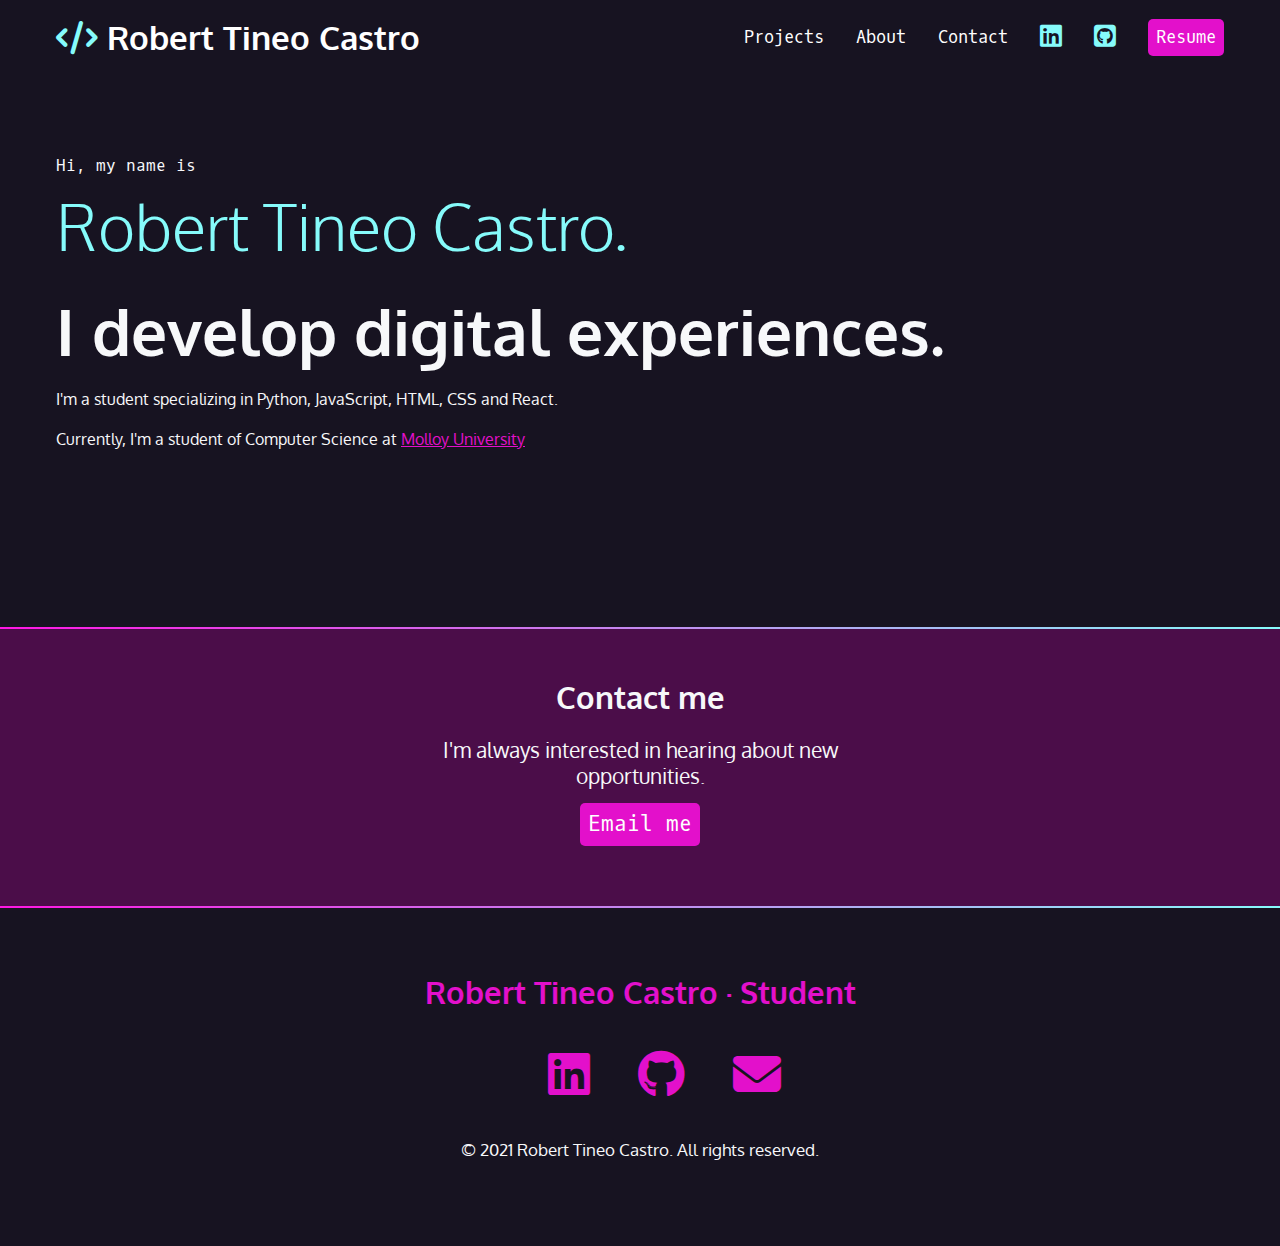
==== index.html @ 672dc339 "Gradient line" ====
<!DOCTYPE html>
<html lang="en">

<head>
  <meta charset="UTF-8" />
  <meta http-equiv="X-UA-Compatible" content="IE=edge" />
  <meta name="viewport" content="width=device-width, initial-scale=1.0" />
  <title>Robert Tineo Castro's Portfolio Website</title>
  <link rel="stylesheet" href="css/style.css" />
  <link rel="stylesheet"
    href="https://fonts.googleapis.com/css2?family=Oxygen&amp;family=Oxygen+Mono&amp;display=swap" />
  <link rel="stylesheet" href="https://cdnjs.cloudflare.com/ajax/libs/font-awesome/6.3.0/css/all.min.css" />
</head>

<body>
  <nav>
    <ul>
      <li>
        <h1>
          <a href="index.html">
            <span class="fa-solid fa-code" aria-hidden="true"></span>
            <span>Robert Tineo Castro</span>
          </a>
        </h1>
      </li>
      <li>
        <a href="#projects">Projects
        </a>
      </li>
      <li>
        <a href="about.html">About</a>
      </li>
      <li>
        <a href="#contact">Contact
        </a>
      </li>
      <li>
        <a href="#linkedin-link">
          <span class="fa-brands fa-linkedin" aria-hidden="true"></span>
          <span class="sr-only">LinkendIn</span>
        </a>
      </li>
      <li>
        <a href="https://github.com/RTC-13" target="_blank">
          <span class="fa-brands fa-square-github" aria-hidden="true"></span>
          <span class="sr-only">Github</span>
        </a>
      </li>
      <li>
        <a class="button" href="resumelink" target="_blank">Resume
        </a>
      </li>
    </ul>
  </nav>

  <section id="intro">
    <p class="name">Hi, my name is <span>Robert Tineo Castro.</span></p>
    <h2>I develop digital experiences.</h2>
    <p>I'm a student specializing in Python, JavaScript, HTML, CSS and React.</p>
    <p>Currently, I'm a student of Computer Science at <a href="https://www.molloy.edu/" target="__blank">Molloy
        University</a>
    </p>
  </section>

  <div class="gradient"></div>

  <div class="section-plum">
    <section id="contact">
      <h2>Contact me</h2>
      <p>I'm always interested in hearing about new opportunities.</p>
      <p><a href="mailto:roberttineoc@gmail.com" class="button">Email me<a /></p>
    </section>
  </div>

  <div class="gradient"></div>

  <footer>
    <h2>Robert Tineo Castro &middot; Student</h2>
    <ul>
      <li>
        <a>
          <span class="fa-brands fa-linkedin" aria-hidden="true"></span>
          <span class="sr-only">LinkedIn<span>
        </a>
      </li>
      <li>
        <a>
          <span class="fa-brands fa-github" aria-hidden="true"></span>
          <span class="sr-only">Github</span>
        </a>
      </li>
      <li>
        <a>
          <span class="fa-sharp fa-solid fa-envelope" aria-hidden="true"></span>
          <span class="sr-only">Mail</span>
        </a>
      </li>
    </ul>
    <p>
      <small>&copy; 2021 Robert Tineo Castro. All rights reserved.</small>
    </p>
  </footer>

</body>

</html>
---- css/style.css ----
/* variables declared here - these are the colors for our pages, as well as the font stacks and sizes. */
:root {
  --black: #171321;
  --dkblue: #0d314b;
  --plum: #4b0d49;
  --hotmag: #ff17e4;
  --magenta: #e310cb;
  --aqua: #86fbfb;
  --white: #f7f8fa;
  --font-size: 1.3rem;
  --mono: "Oxygen mono", monospace;
  --sans: Oxygen, sans-serif;
}
/* border box model: https://css-tricks.com/box-sizing/ */
html {
  box-sizing: border-box;
}
*,
*::before,
*::after {
  box-sizing: inherit;
}
/* generic styles for the page */
body {
  padding: 0;
  margin: 0;
  font-family: var(--sans);
  background-color: var(--black);
  color: var(--white);
  font-size: var(--font-size);
}
h1,
h2,
h3 {
  margin: 0;
}
a {
  color: var(--magenta);
}

a:hover {
  color: var(--hotmag);
  text-decoration: none;
}
/* background colored divs */
.section-plum {
  background-color: var(--plum);
}
.gradient {
  background: linear-gradient(
    90deg,
    rgba(255, 23, 228, 1) 0%,
    rgba(134, 251, 251, 1) 100%
  );
  height: 2px;
}

/* intro styles */
#intro {
  padding: 4rem 1rem 10rem 1rem;
  max-width: 1200px;
  margin: 0 auto;
}

#intro p {
  font-size: 1rem;
  line-height: 1.5;
}

#intro .name {
  font-family: var(--mono);
  font-size: 1rem;
}

.name span {
  font-family: var(--sans);
  font-size: 4rem;
  color: var(--aqua);
  display: block;
  font-weight: 300;
}

#intro h2 {
  font-size: 4rem;
}

/* contact section */

#contact {
  width: 400px;
  text-align: center;
  margin: 0 auto;
  padding: 3rem 0;
}

#contact p:last-child {
  margin-top: 3rem;
}
/* footer */
footer {
  padding: 4rem 0;
  text-align: center;
}
footer ul {
  list-style-type: none;
  padding: 0;
  margin: 2rem 0;
  display: flex;
  flex-flow: row-wrap;
  justify-content: center;
  gap: 3rem;
  font-size: 3rem;
}
footer [class*="fa"] {
  color: var(--magenta);
}
footer [class*="fa"]:hover {
  color: var(--hotmag);
}

/* navigation */
nav {
  font-family: var(--mono);
  font-size: 80%;
  padding: 1rem;
}

nav h1 a {
  font-family: var(--sans);
}

nav ul {
  margin: 0;
  padding: 0;
  list-style-type: none;
  display: flex;
  flex-flow: row wrap;
  justify-content: center;
  align-items: center;
  gap: 2rem;
}
nav li:first-child {
  flex-basis: 100%;
  text-align: center;
}
nav [class*="fa-"] {
  font-size: 150%;
  color: var(--aqua);
}
nav h1 [class*="fa-"] {
  font-size: 100%;
  color: var(--aqua);
}
nav a {
  color: white;
  text-decoration: none;
  display: block;
}

nav a:hover,
nav [class*="fa-"]:hover {
  color: var(--magenta);
}

.button {
  font-family: var(--mono);
  text-decoration: none;
  background-color: var(--magenta);
  color: white;
  padding: 0.5rem;
  border-radius: 5px;
}

.button:hover {
  color: white;
  background-color: var(--hotmag);
}

@media (min-width: 850px) {
  nav {
    max-width: 1200px;
    margin: 0 auto;
  }
  nav li:first-child {
    flex-basis: auto;
    text-align: left;
    margin-right: auto;
  }
}
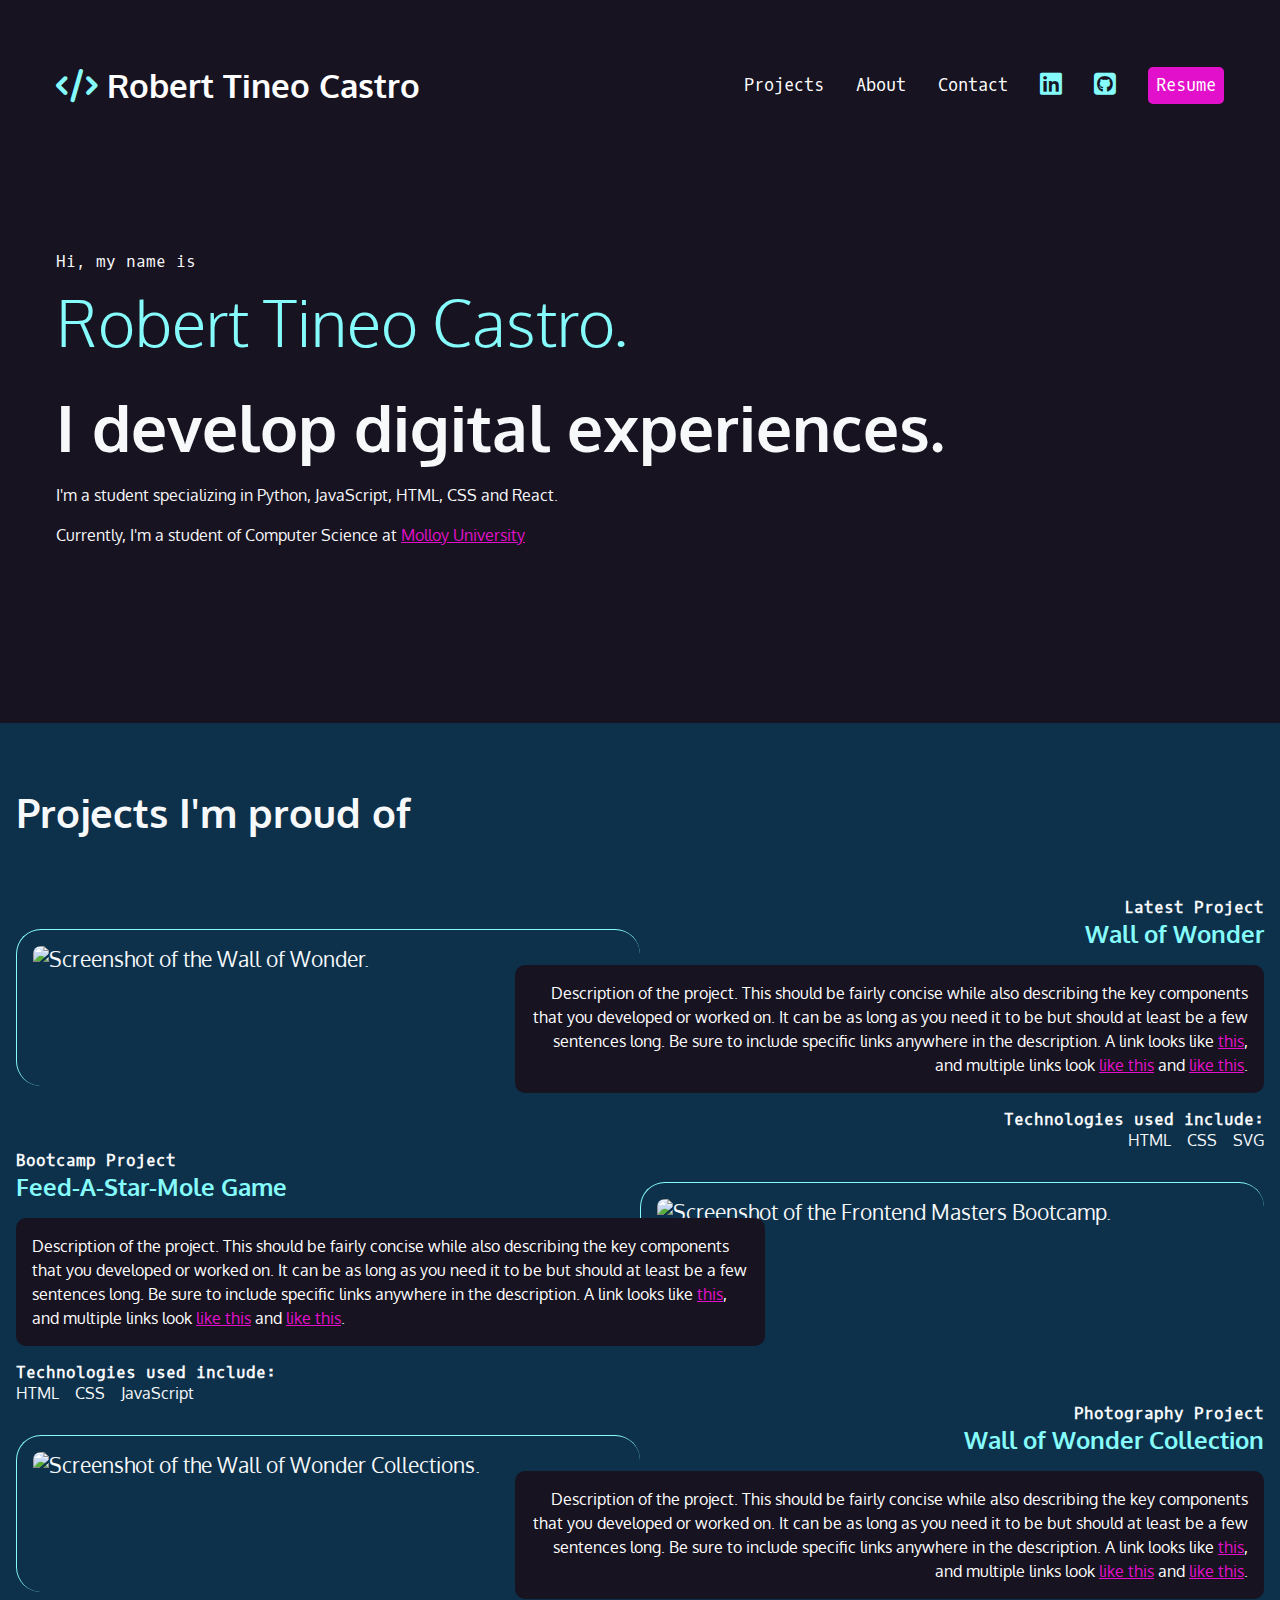
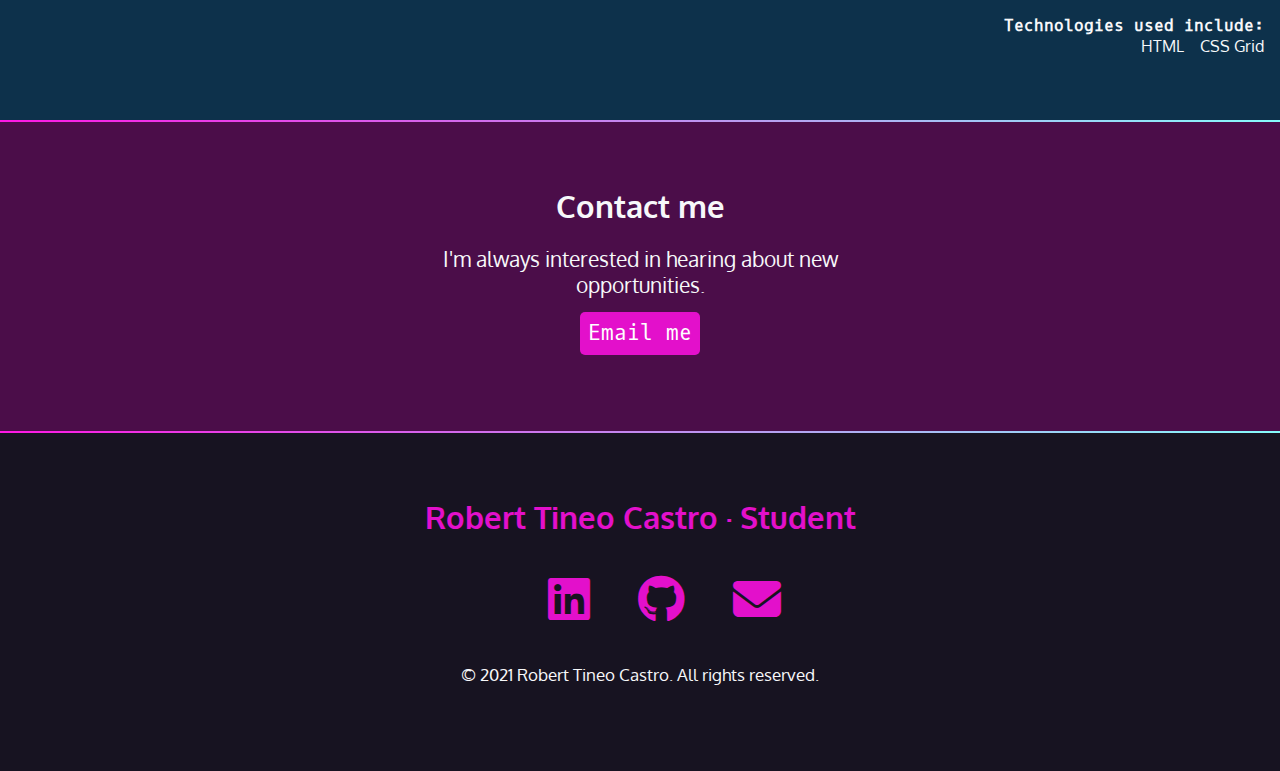
==== commit 90c22c8e: "Layout" ====
--- a/index.html
+++ b/index.html
@@ -62,6 +62,79 @@
     </p>
   </section>
 
+  <div class="section-blue">
+    <section id="projects">
+      <h2>Projects I'm proud of</h2>
+      <article>
+        <div class="text">
+          <h4>Latest Project</h4>
+          <h3>Wall of Wonder</h3>
+          <p class="blackbox">Description of the project. This should be fairly concise while also describing the key
+            components that you developed or worked on. It can be as long as you need it to be but should at least be a
+            few sentences long. Be sure to include specific links anywhere in the description. A link looks like <a
+              href="https://frontendmasters.github.io/grid-flexbox-v2/">this</a>, and multiple links look <a
+              href="#">like
+              this</a> and <a href="#">like this</a>.</p>
+          <h4>Technologies used include:</h4>
+          <ul>
+            <li>HTML</li>
+            <li>CSS</li>
+            <li>SVG</li>
+          </ul>
+        </div>
+        <img src="https://assets.codepen.io/296057/fem-gettingstartedcss-ch5-1.png"
+          alt="Screenshot of the Wall of Wonder." />
+      </article>
+      <article class="reverse">
+        <div class="text">
+          <h4>Bootcamp Project</h4>
+          <h3>Feed-A-Star-Mole Game</h3>
+          <p class="blackbox">
+            Description of the project. This should be fairly concise while also describing the key components that you
+            developed or worked on. It can be as long as you need it to be but should at least be a few sentences long.
+            Be
+            sure to include specific links anywhere
+            in the description. A link looks like
+            <a href="https://frontendmasters.github.io/bootcamp/mole">this</a>, and multiple links look <a href="#">like
+              this</a> and
+            <a href="#">like this</a>.
+          </p>
+          <h4>Technologies used include:</h4>
+          <ul>
+            <li>HTML</li>
+            <li>CSS</li>
+            <li>JavaScript</li>
+          </ul>
+        </div>
+        <img src="https://assets.codepen.io/296057/fem-gettingstartedcss-ch5-5.png"
+          alt="Screenshot of the Frontend Masters Bootcamp." />
+      </article>
+      <article>
+        <div class="text">
+          <h4>Photography Project</h4>
+          <h3>Wall of Wonder Collection</h3>
+          <p class="blackbox">
+            Description of the project. This should be fairly concise while also describing the key components that you
+            developed or worked on. It can be as long as you need it to be but should at least be a few sentences long.
+            Be
+            sure to include specific links anywhere
+            in the description. A link looks like
+            <a href="https://frontendmasters.github.io/grid-flexbox-v2/grid-figure-figcaption">this</a>, and multiple
+            links look <a href="#">like this</a> and
+            <a href="#">like this</a>.
+          </p>
+          <h4>Technologies used include:</h4>
+          <ul>
+            <li>HTML</li>
+            <li>CSS Grid</li>
+          </ul>
+        </div>
+        <img src="https://assets.codepen.io/296057/fem-gettingstartedcss-ch5-4.png"
+          alt="Screenshot of the Wall of Wonder Collections." />
+      </article>
+    </section>
+  </div>
+
   <div class="gradient"></div>
 
   <div class="section-plum">
--- a/css/style.css
+++ b/css/style.css
@@ -1,4 +1,5 @@
-/* variables declared here - these are the colors for our pages, as well as the font stacks and sizes. */
+/* Variables declared here - these are the colors for our pages, as well as the font stacks and sizes. */
+
 :root {
   --black: #171321;
   --dkblue: #0d314b;
@@ -11,16 +12,21 @@
   --mono: "Oxygen mono", monospace;
   --sans: Oxygen, sans-serif;
 }
+
 /* border box model: https://css-tricks.com/box-sizing/ */
+
 html {
   box-sizing: border-box;
 }
+
 *,
 *::before,
 *::after {
   box-sizing: inherit;
 }
+
 /* generic styles for the page */
+
 body {
   padding: 0;
   margin: 0;
@@ -29,11 +35,13 @@
   color: var(--white);
   font-size: var(--font-size);
 }
+
 h1,
 h2,
 h3 {
   margin: 0;
 }
+
 a {
   color: var(--magenta);
 }
@@ -42,10 +50,19 @@
   color: var(--hotmag);
   text-decoration: none;
 }
-/* background colored divs */
+img {
+  width: 100%;
+}
+
+/* background color divs */
+
 .section-plum {
   background-color: var(--plum);
 }
+.section-blue {
+  background-color: var(--dkblue);
+}
+
 .gradient {
   background: linear-gradient(
     90deg,
@@ -56,8 +73,10 @@
 }
 
 /* intro styles */
+
 #intro {
   padding: 4rem 1rem 10rem 1rem;
+  padding-bottom: 10rem;
   max-width: 1200px;
   margin: 0 auto;
 }
@@ -90,39 +109,19 @@
   width: 400px;
   text-align: center;
   margin: 0 auto;
-  padding: 3rem 0;
+  padding: 4rem 0;
 }
 
 #contact p:last-child {
   margin-top: 3rem;
 }
-/* footer */
-footer {
-  padding: 4rem 0;
-  text-align: center;
-}
-footer ul {
-  list-style-type: none;
-  padding: 0;
-  margin: 2rem 0;
-  display: flex;
-  flex-flow: row-wrap;
-  justify-content: center;
-  gap: 3rem;
-  font-size: 3rem;
-}
-footer [class*="fa"] {
-  color: var(--magenta);
-}
-footer [class*="fa"]:hover {
-  color: var(--hotmag);
-}
 
 /* navigation */
+
 nav {
   font-family: var(--mono);
   font-size: 80%;
-  padding: 1rem;
+  padding: 4rem 1rem;
 }
 
 nav h1 a {
@@ -139,18 +138,22 @@
   align-items: center;
   gap: 2rem;
 }
+
 nav li:first-child {
   flex-basis: 100%;
   text-align: center;
 }
+
 nav [class*="fa-"] {
   font-size: 150%;
   color: var(--aqua);
 }
+
 nav h1 [class*="fa-"] {
   font-size: 100%;
   color: var(--aqua);
 }
+
 nav a {
   color: white;
   text-decoration: none;
@@ -163,12 +166,12 @@
 }
 
 .button {
-  font-family: var(--mono);
-  text-decoration: none;
   background-color: var(--magenta);
   color: white;
   padding: 0.5rem;
   border-radius: 5px;
+  text-decoration: none;
+  font-family: var(--mono);
 }
 
 .button:hover {
@@ -176,6 +179,96 @@
   background-color: var(--hotmag);
 }
 
+/* projects section */
+#projects {
+  padding: 4rem 1rem;
+}
+#projects h2 {
+  font-size: 2.5rem;
+  margin-bottom: calc(2.5rem * 1.5);
+}
+#projects h3 {
+  color: var(--aqua);
+}
+
+#projects h4 {
+  font-size: 1rem;
+  font-family: var(--mono);
+  margin: 0;
+}
+.blackbox {
+  padding: 1rem;
+  border-radius: 10px;
+  color: white;
+  background-color: var(--black);
+  font-size: 1rem;
+  line-height: 1.5;
+}
+#projects ul {
+  list-style-type: none;
+  padding: 0;
+  margin: 0;
+  display: flex;
+  flex-flow: row wrap;
+  justify-content: flex-start;
+  gap: 1rem;
+  font-size: 1rem;
+}
+#projects img {
+  margin: 2rem 0 4rem 0;
+  padding: 1rem;
+  border-left: 1px solid var(--aqua);
+  border-top: 1px solid var(--aqua);
+  border-radius: 25px;
+}
+/* footer section */
+
+footer {
+  text-align: center;
+  padding: 4rem 0;
+}
+
+footer ul {
+  list-style-type: none;
+  padding: 0;
+  margin: 2rem 0;
+  display: flex;
+  flex-flow: row wrap;
+  justify-content: center;
+  gap: 3rem;
+  font-size: 3rem;
+}
+@media (min-width: 800px) {
+  article {
+    display: grid;
+    grid-template-columns: repeat(10, 1fr);
+  }
+  #projects img {
+    grid-column: 1/6;
+    grid-row: 1/2;
+  }
+  .text {
+    grid-column: 5/11;
+    grid-row: 1/2;
+    order: 2;
+    text-align: right;
+  }
+  #projects ul {
+    justify-content: flex-end;
+  }
+  #projects .reverse .text {
+    grid-column: 1/7;
+    order: 2;
+    text-align: left;
+  }
+  #projects .reverse img {
+    grid-column: 6/11;
+    grid-row: 1/2;
+  }
+  #projects .reverse ul {
+    justify-content: flex-start;
+  }
+}
 @media (min-width: 850px) {
   nav {
     max-width: 1200px;
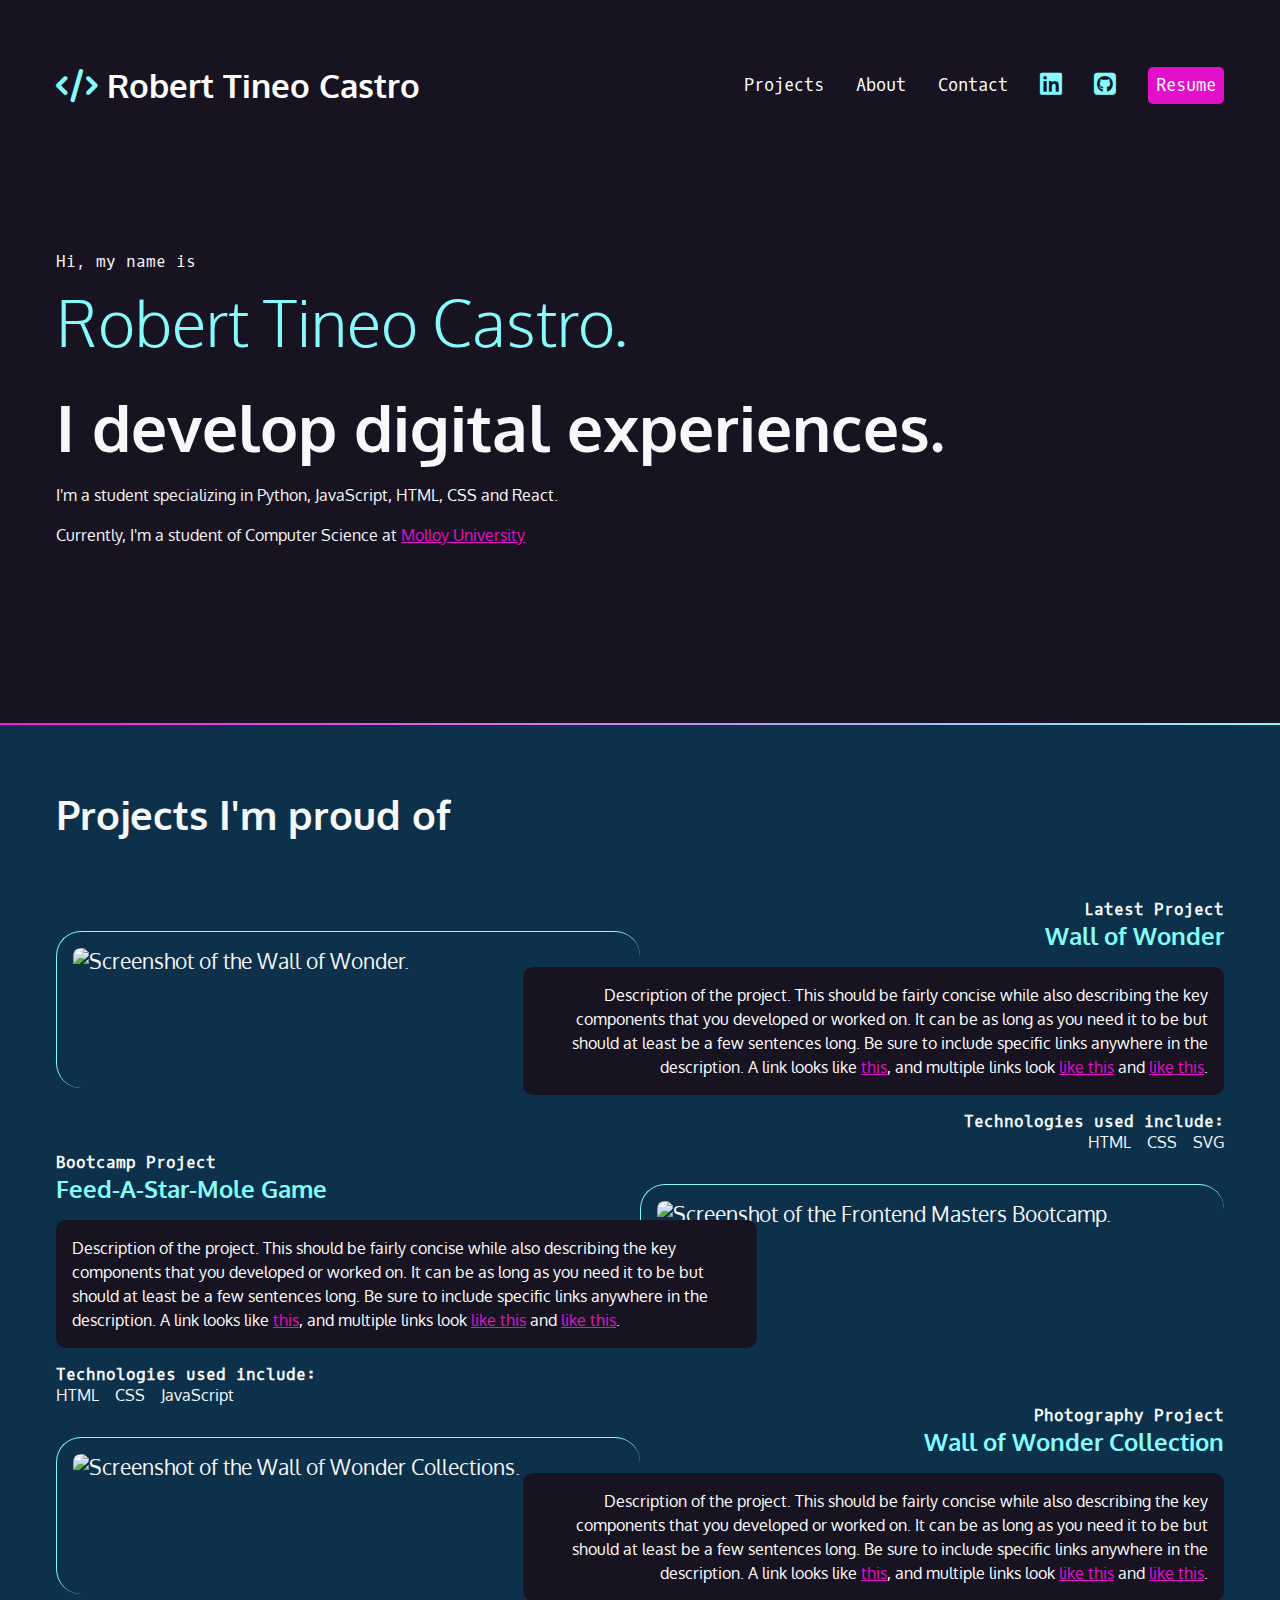
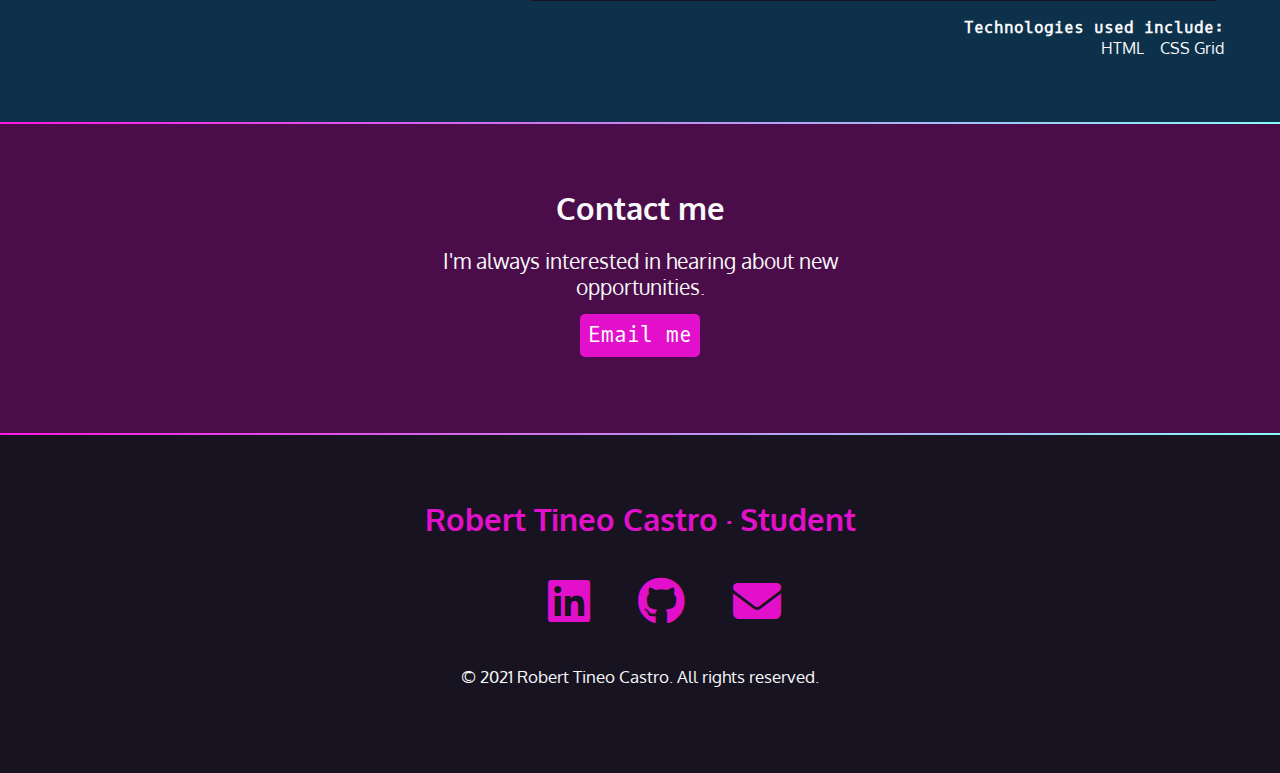
==== commit ccda24a4: "About page + fixes" ====
--- a/index.html
+++ b/index.html
@@ -62,6 +62,7 @@
     </p>
   </section>
 
+  <div class="gradient"></div>
   <div class="section-blue">
     <section id="projects">
       <h2>Projects I'm proud of</h2>
--- a/css/style.css
+++ b/css/style.css
@@ -243,6 +243,11 @@
     display: grid;
     grid-template-columns: repeat(10, 1fr);
   }
+
+  #projects {
+    max-width: 1200px;
+    margin: 0 auto;
+  }
   #projects img {
     grid-column: 1/6;
     grid-row: 1/2;
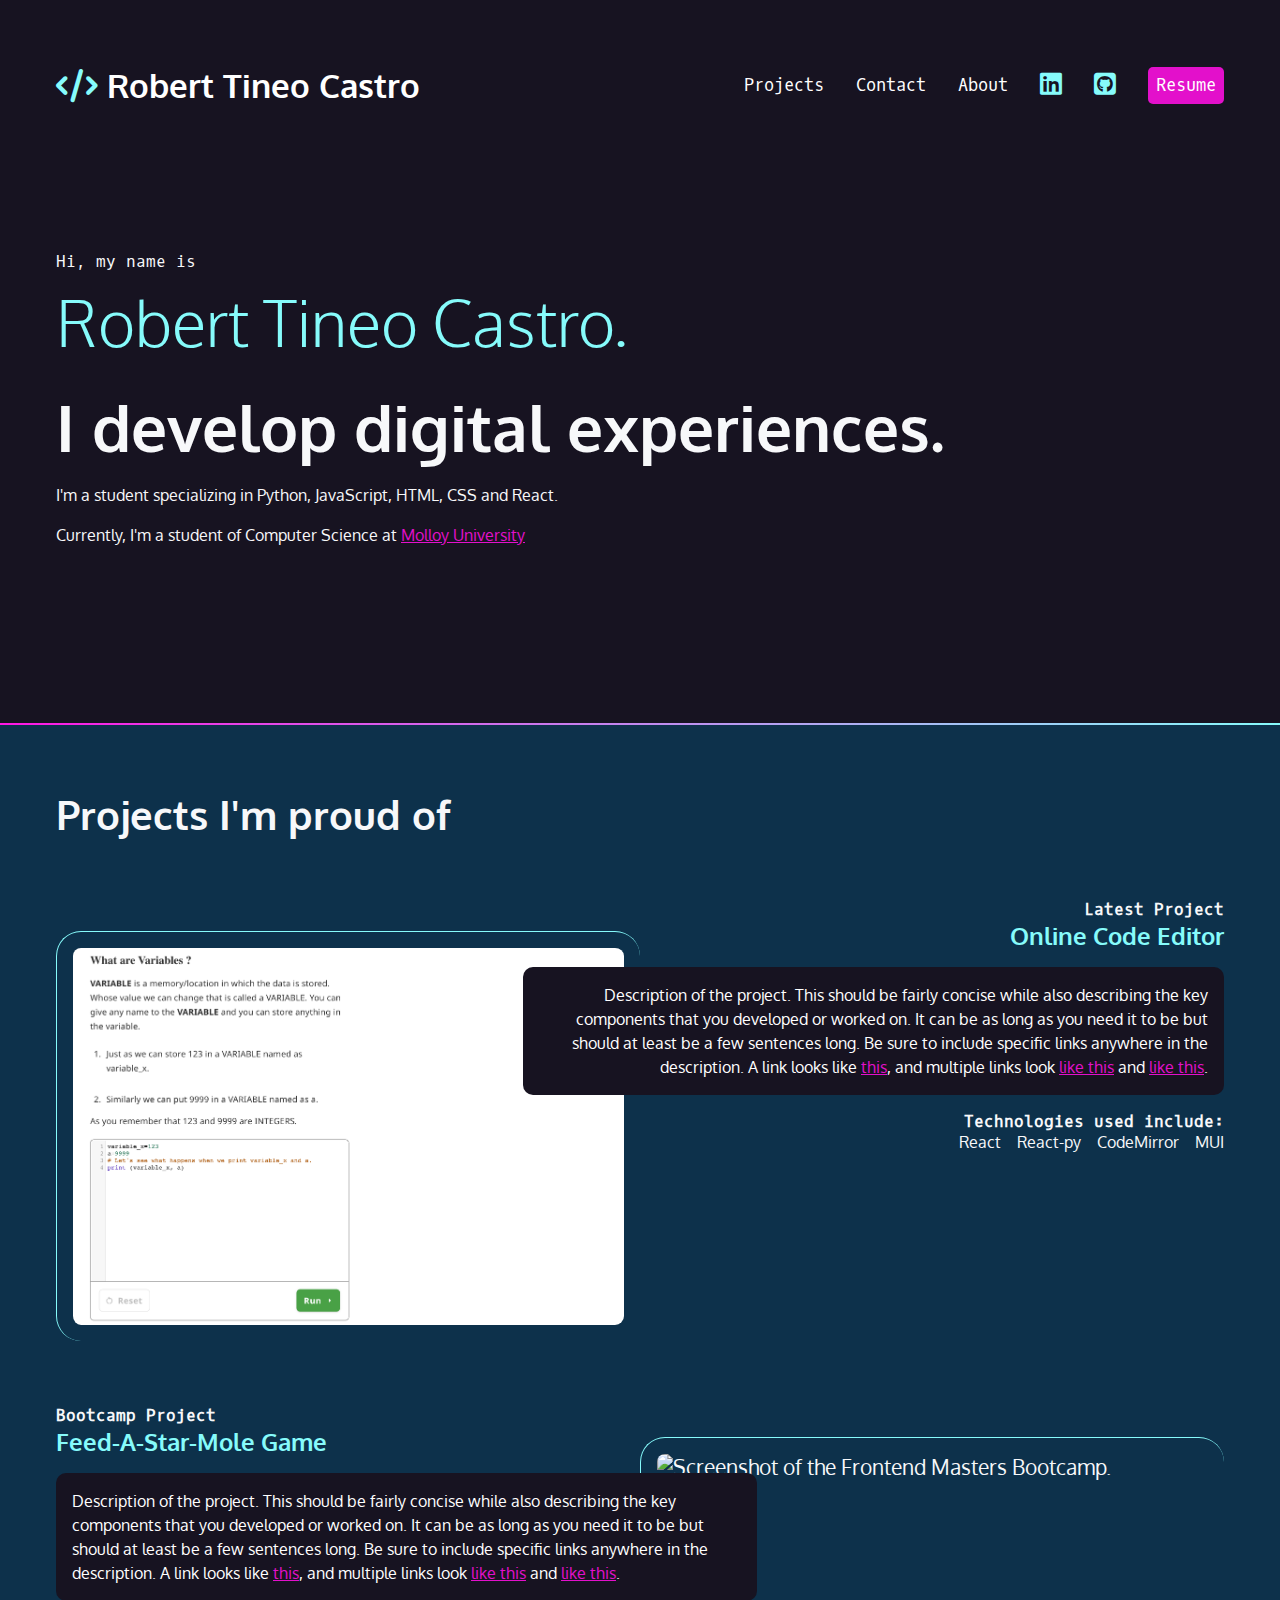
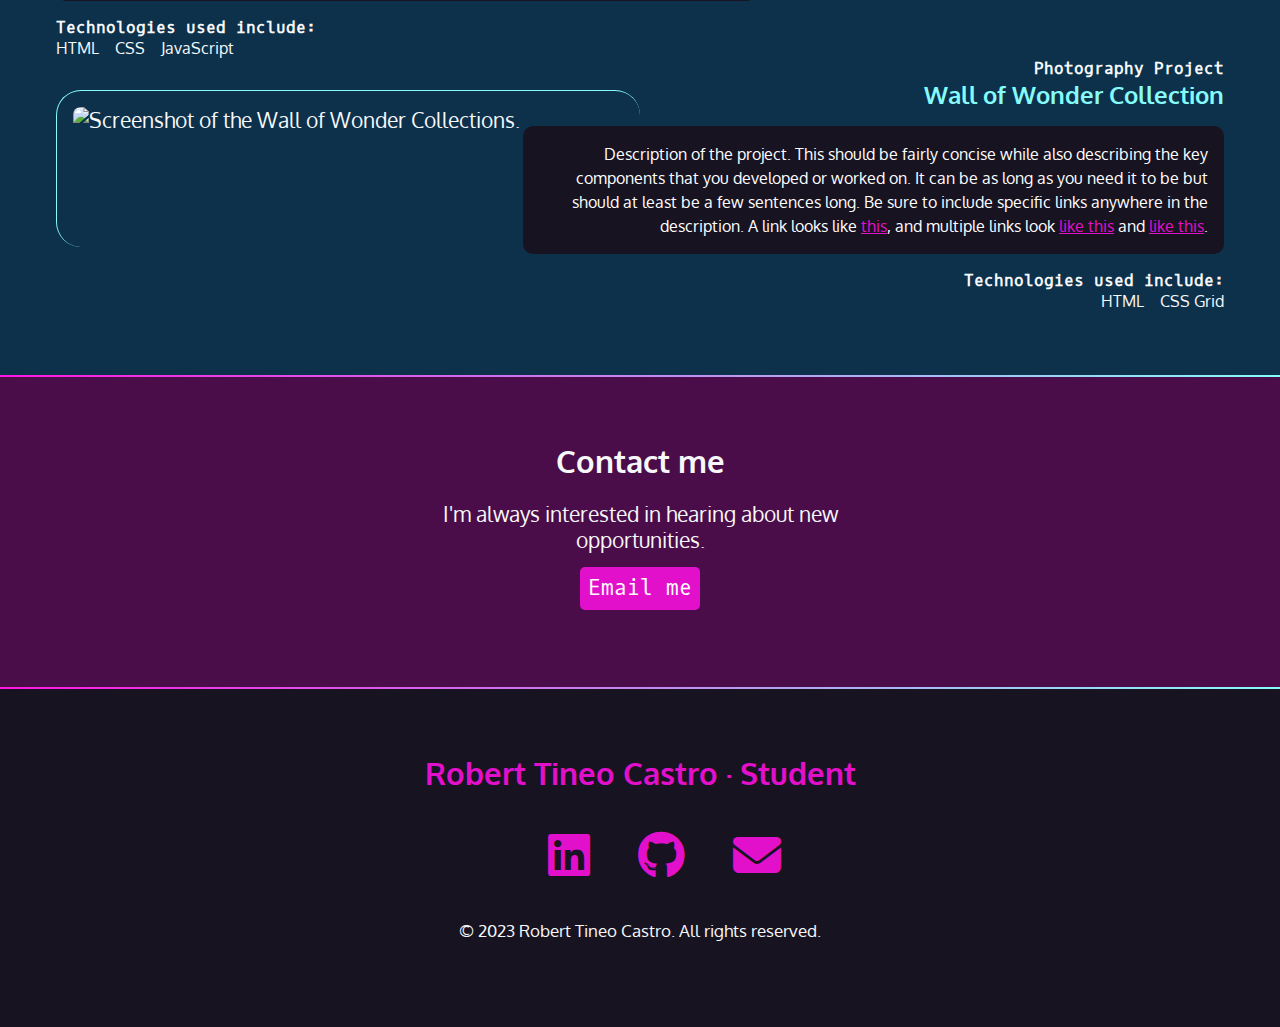
==== commit b6d5009e: "Smooth Scrolling, Updated date" ====
--- a/index.html
+++ b/index.html
@@ -28,12 +28,13 @@
         </a>
       </li>
       <li>
-        <a href="about.html">About</a>
-      </li>
-      <li>
         <a href="#contact">Contact
         </a>
       </li>
+      <li>
+        <a href="about.html">About</a>
+      </li>
+
       <li>
         <a href="#linkedin-link">
           <span class="fa-brands fa-linkedin" aria-hidden="true"></span>
@@ -69,7 +70,7 @@
       <article>
         <div class="text">
           <h4>Latest Project</h4>
-          <h3>Wall of Wonder</h3>
+          <h3>Online Code Editor</h3>
           <p class="blackbox">Description of the project. This should be fairly concise while also describing the key
             components that you developed or worked on. It can be as long as you need it to be but should at least be a
             few sentences long. Be sure to include specific links anywhere in the description. A link looks like <a
@@ -78,13 +79,13 @@
               this</a> and <a href="#">like this</a>.</p>
           <h4>Technologies used include:</h4>
           <ul>
-            <li>HTML</li>
-            <li>CSS</li>
-            <li>SVG</li>
+            <li>React</li>
+            <li>React-py</li>
+            <li>CodeMirror</li>
+            <li>MUI</li>
           </ul>
         </div>
-        <img src="https://assets.codepen.io/296057/fem-gettingstartedcss-ch5-1.png"
-          alt="Screenshot of the Wall of Wonder." />
+        <img src="img/codeEditor.png" alt="Screenshot of Code Editor." />
       </article>
       <article class="reverse">
         <div class="text">
@@ -171,7 +172,7 @@
       </li>
     </ul>
     <p>
-      <small>&copy; 2021 Robert Tineo Castro. All rights reserved.</small>
+      <small>&copy; 2023 Robert Tineo Castro. All rights reserved.</small>
     </p>
   </footer>
 
--- a/css/style.css
+++ b/css/style.css
@@ -17,6 +17,7 @@
 
 html {
   box-sizing: border-box;
+  scroll-behavior: smooth;
 }
 
 *,
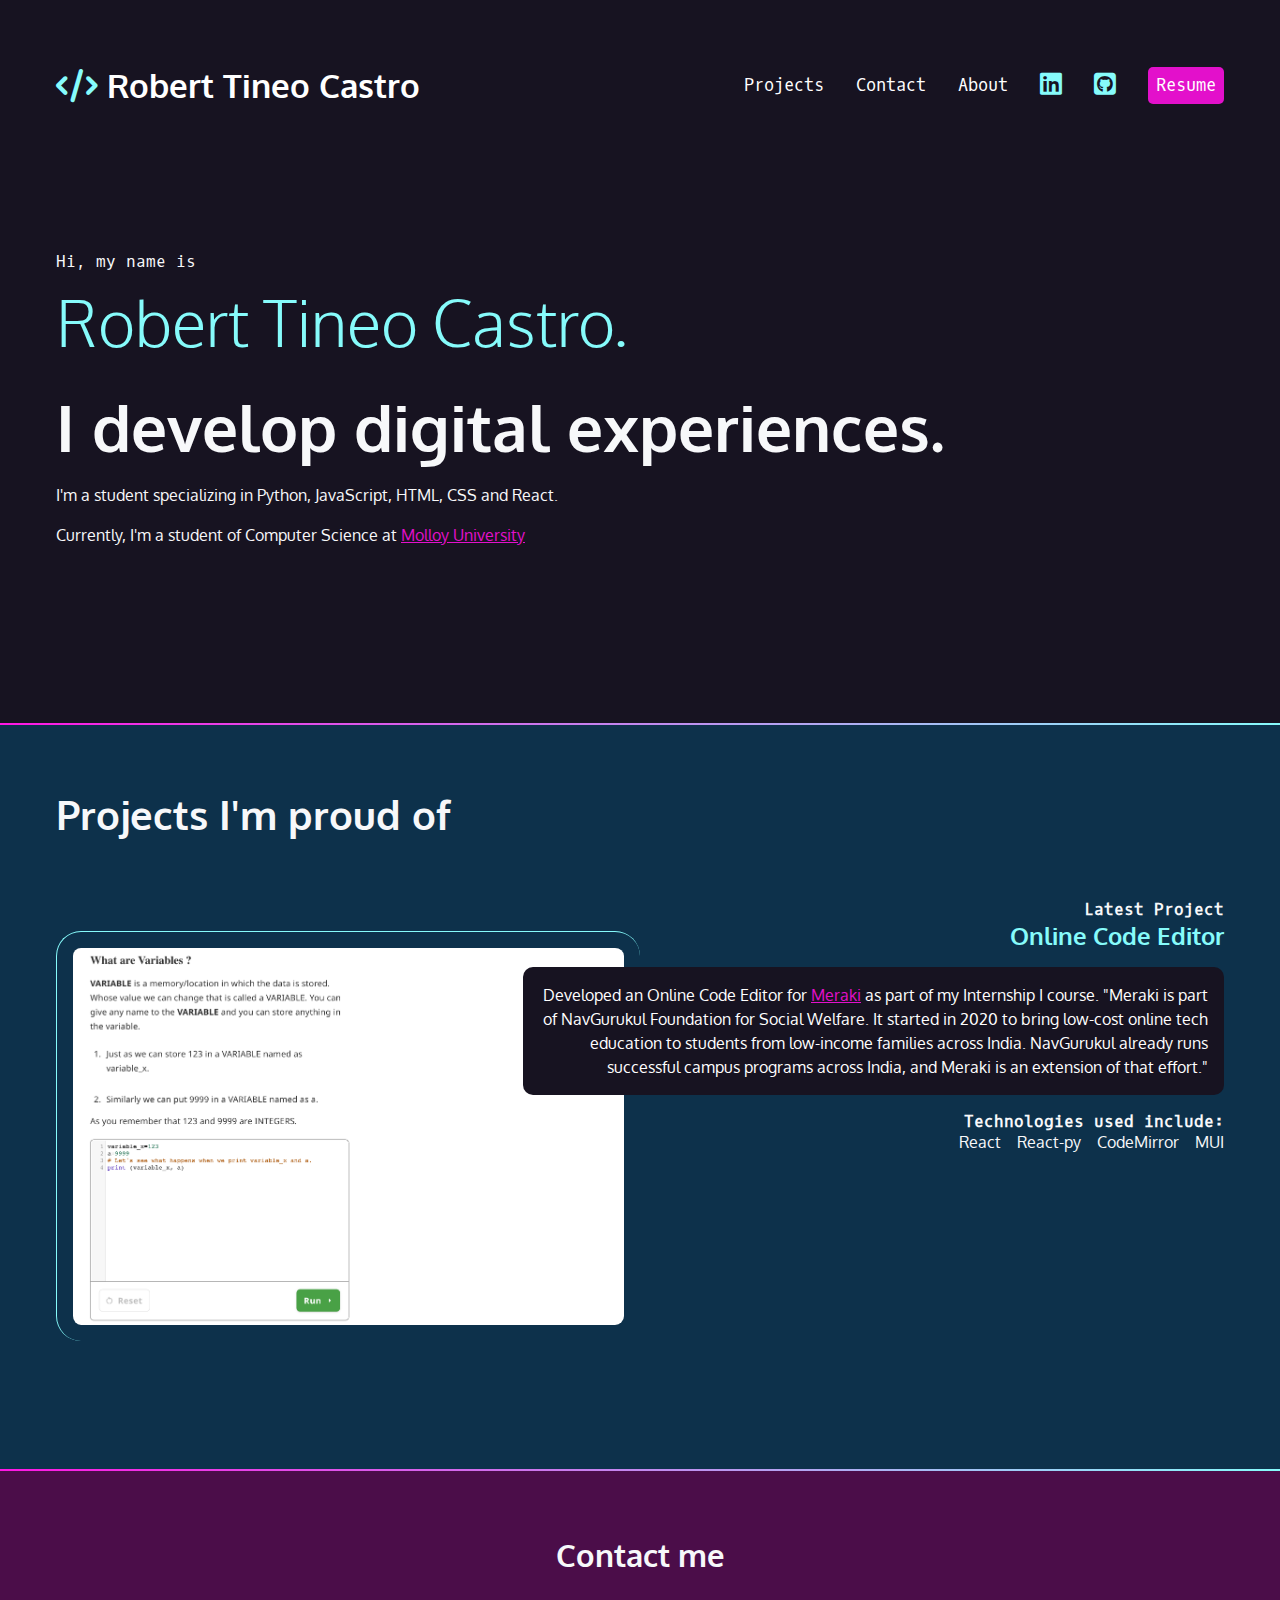
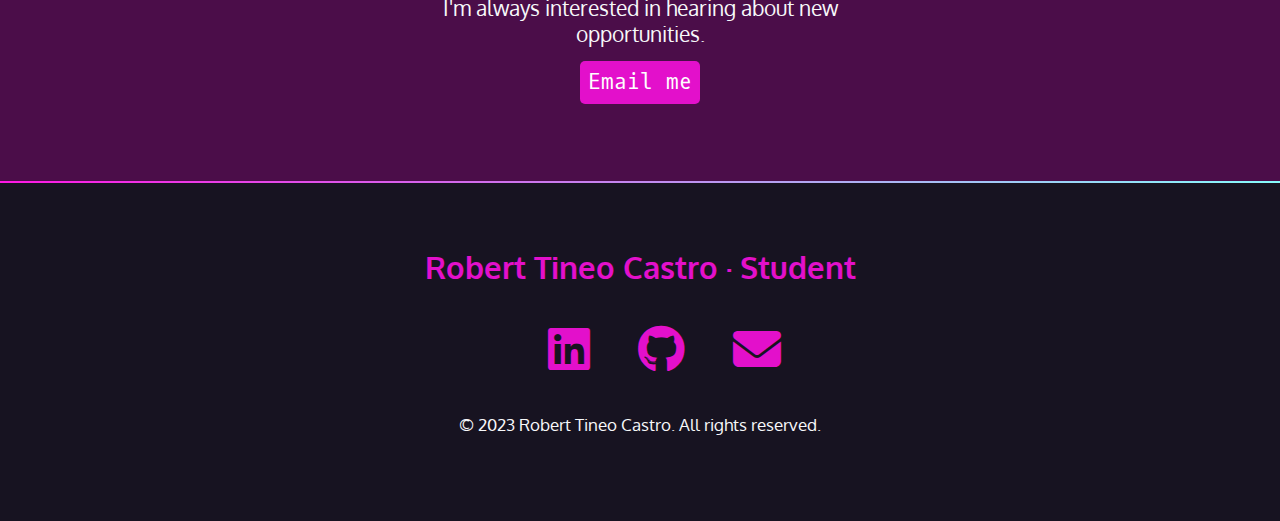
==== commit 78a5af99: "Updated links, commented out placeholder" ====
--- a/index.html
+++ b/index.html
@@ -36,7 +36,7 @@
       </li>
 
       <li>
-        <a href="#linkedin-link">
+        <a href="https://www.linkedin.com/in/robert-tineo-500753263/" target="_blank">
           <span class="fa-brands fa-linkedin" aria-hidden="true"></span>
           <span class="sr-only">LinkendIn</span>
         </a>
@@ -71,12 +71,13 @@
         <div class="text">
           <h4>Latest Project</h4>
           <h3>Online Code Editor</h3>
-          <p class="blackbox">Description of the project. This should be fairly concise while also describing the key
-            components that you developed or worked on. It can be as long as you need it to be but should at least be a
-            few sentences long. Be sure to include specific links anywhere in the description. A link looks like <a
-              href="https://frontendmasters.github.io/grid-flexbox-v2/">this</a>, and multiple links look <a
-              href="#">like
-              this</a> and <a href="#">like this</a>.</p>
+          <p class="blackbox">Developed an Online Code Editor for <a href="https://www.merakilearn.org/"
+              target="_blank">Meraki</a> as part of my Internship I course. "Meraki is part of NavGurukul Foundation for
+            Social Welfare. It started in
+            2020 to bring low-cost online tech education
+            to students from low-income families across India. NavGurukul already runs successful campus programs across
+            India, and
+            Meraki is an extension of that effort."</p>
           <h4>Technologies used include:</h4>
           <ul>
             <li>React</li>
@@ -87,7 +88,7 @@
         </div>
         <img src="img/codeEditor.png" alt="Screenshot of Code Editor." />
       </article>
-      <article class="reverse">
+      <!-- <article class="reverse">
         <div class="text">
           <h4>Bootcamp Project</h4>
           <h3>Feed-A-Star-Mole Game</h3>
@@ -134,7 +135,7 @@
         <img src="https://assets.codepen.io/296057/fem-gettingstartedcss-ch5-4.png"
           alt="Screenshot of the Wall of Wonder Collections." />
       </article>
-    </section>
+    </section> -->
   </div>
 
   <div class="gradient"></div>
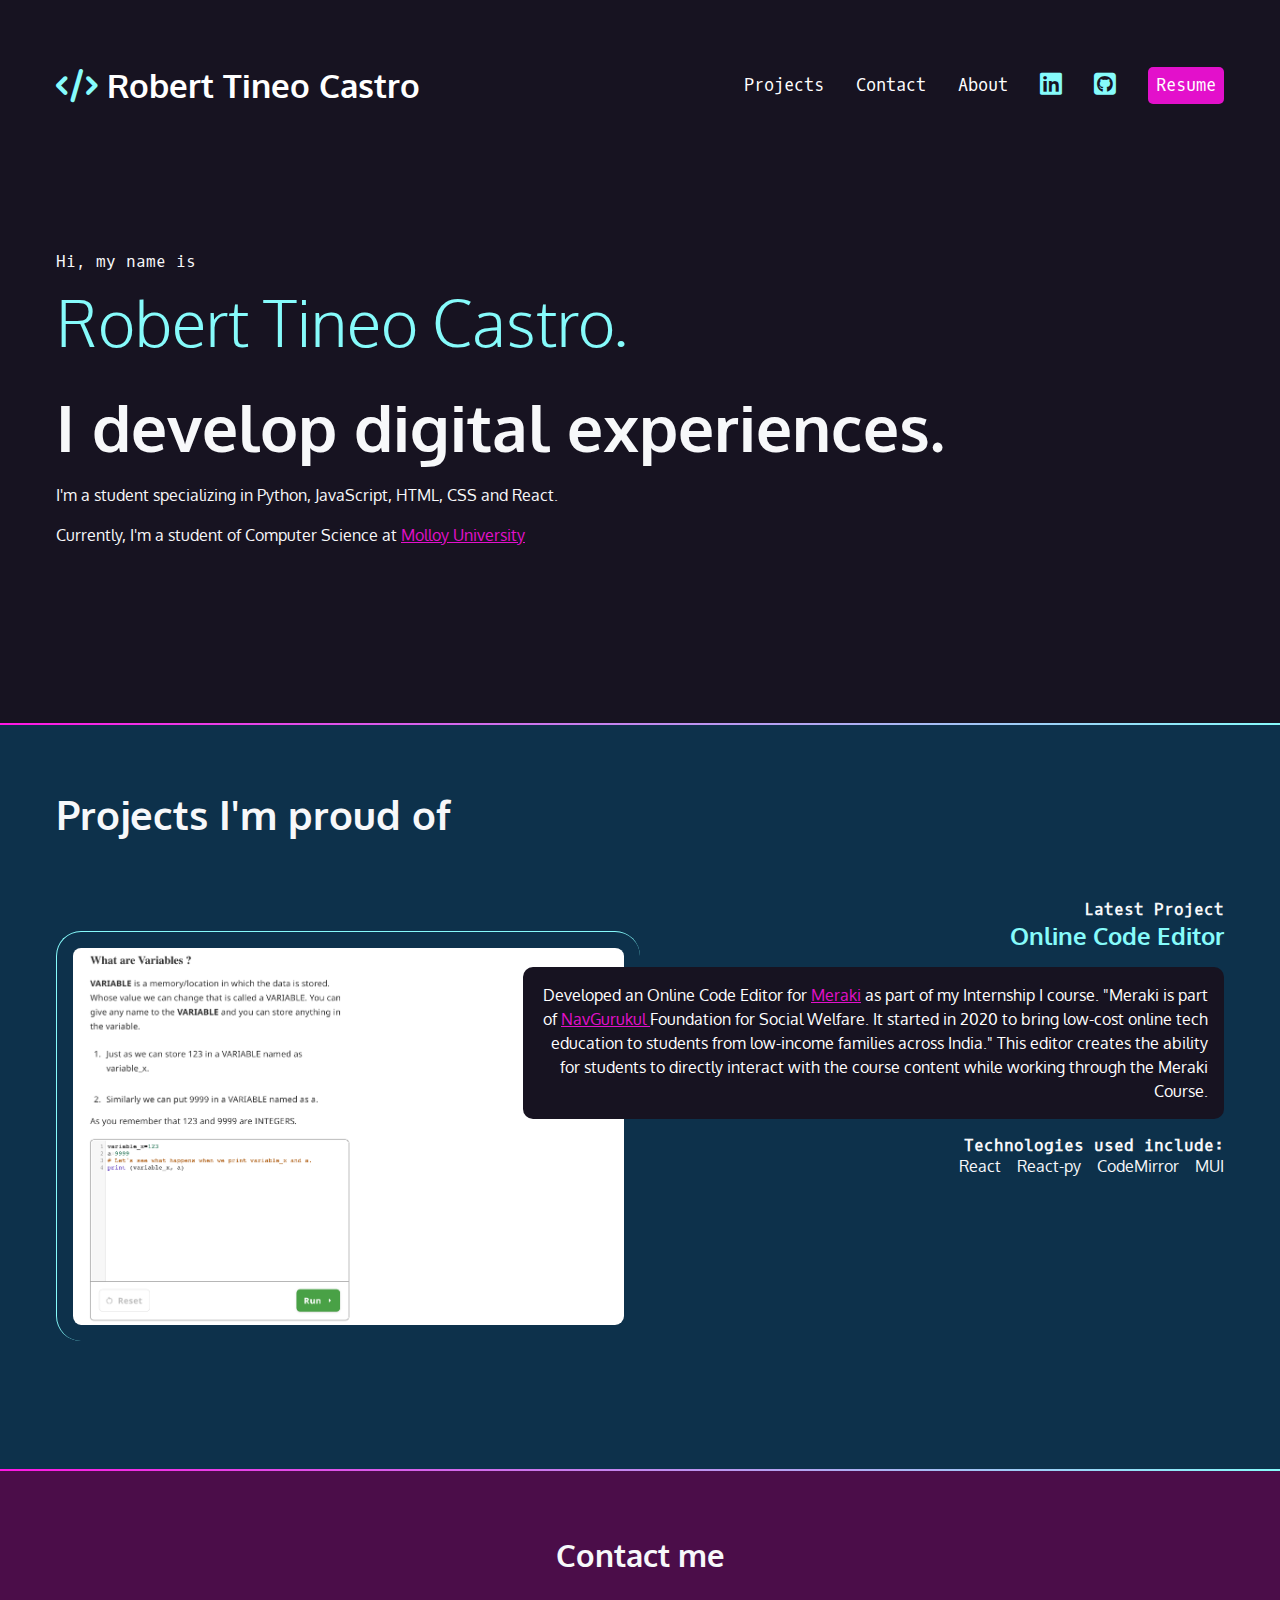
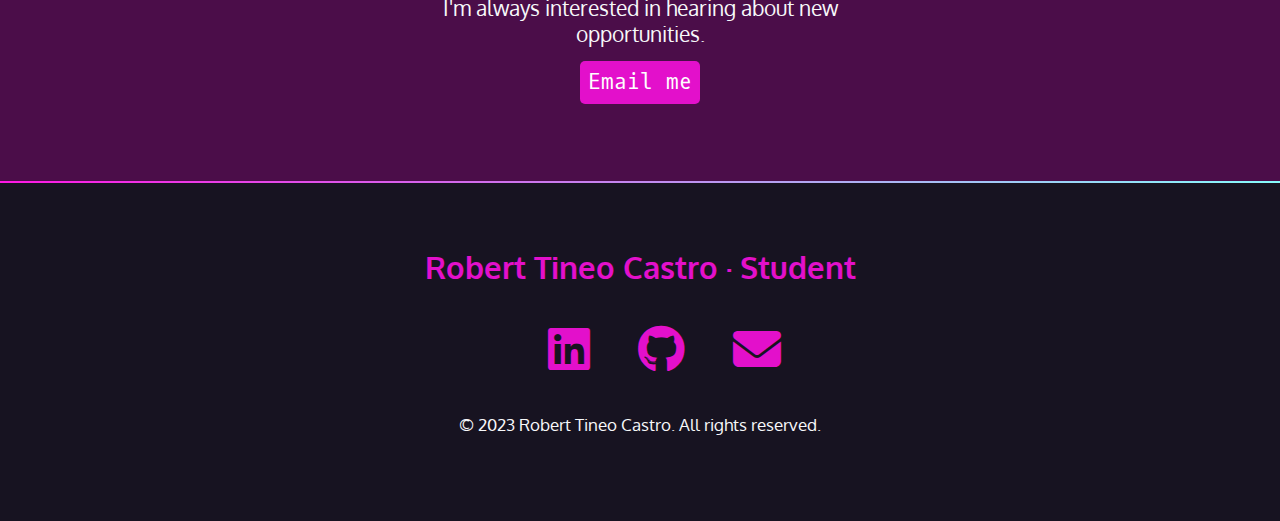
==== commit 5b609ac8: "Update index.html" ====
--- a/index.html
+++ b/index.html
@@ -71,13 +71,15 @@
         <div class="text">
           <h4>Latest Project</h4>
           <h3>Online Code Editor</h3>
-          <p class="blackbox">Developed an Online Code Editor for <a href="https://www.merakilearn.org/"
-              target="_blank">Meraki</a> as part of my Internship I course. "Meraki is part of NavGurukul Foundation for
+          <p class="blackbox">Developed an Online Code Editor for <a href="https://www.merakilearn.org/" target="_blank"
+              target="_blank">Meraki</a> as part of my Internship I course. "Meraki is part of <a
+              href="https://www.navgurukul.org/" target="_blank">NavGurukul
+            </a> Foundation for
             Social Welfare. It started in
             2020 to bring low-cost online tech education
-            to students from low-income families across India. NavGurukul already runs successful campus programs across
-            India, and
-            Meraki is an extension of that effort."</p>
+            to students from low-income families across India." This editor creates the ability for students to directly
+            interact
+            with the course content while working through the Meraki Course.
           <h4>Technologies used include:</h4>
           <ul>
             <li>React</li>
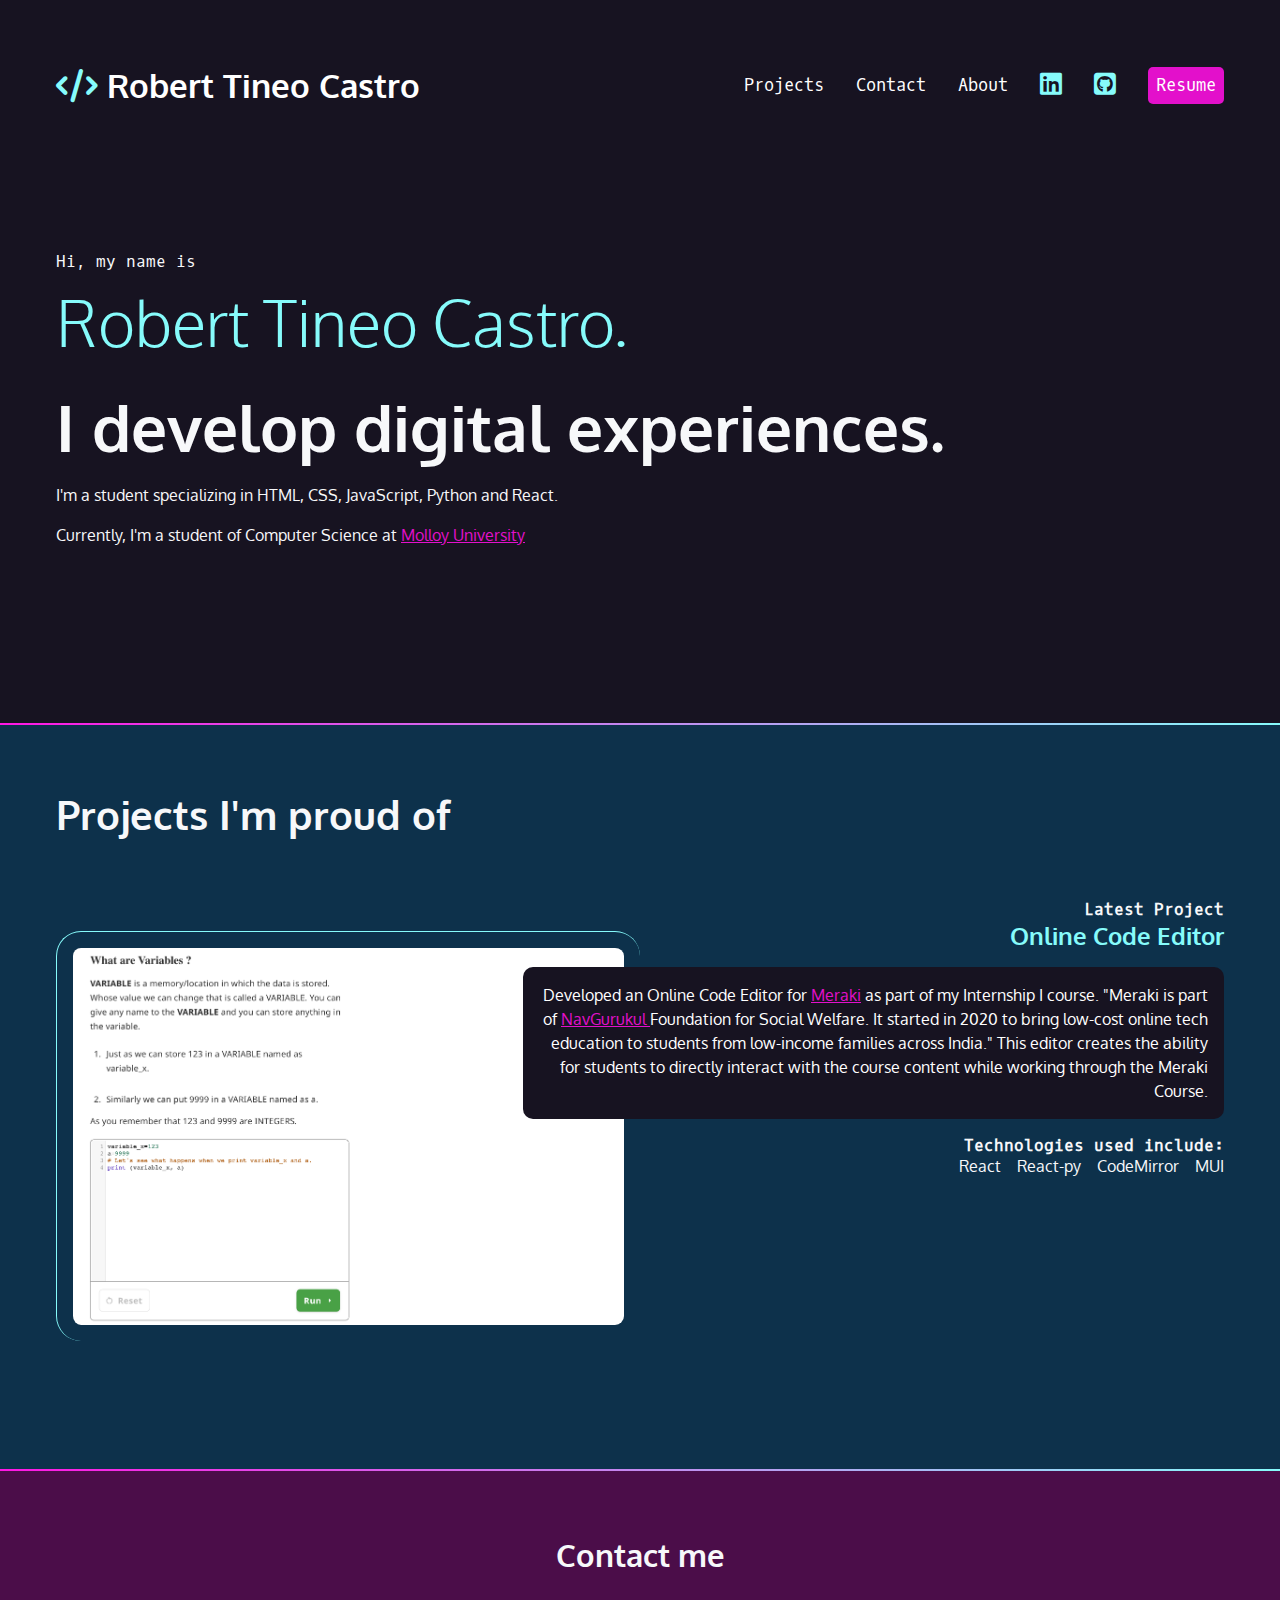
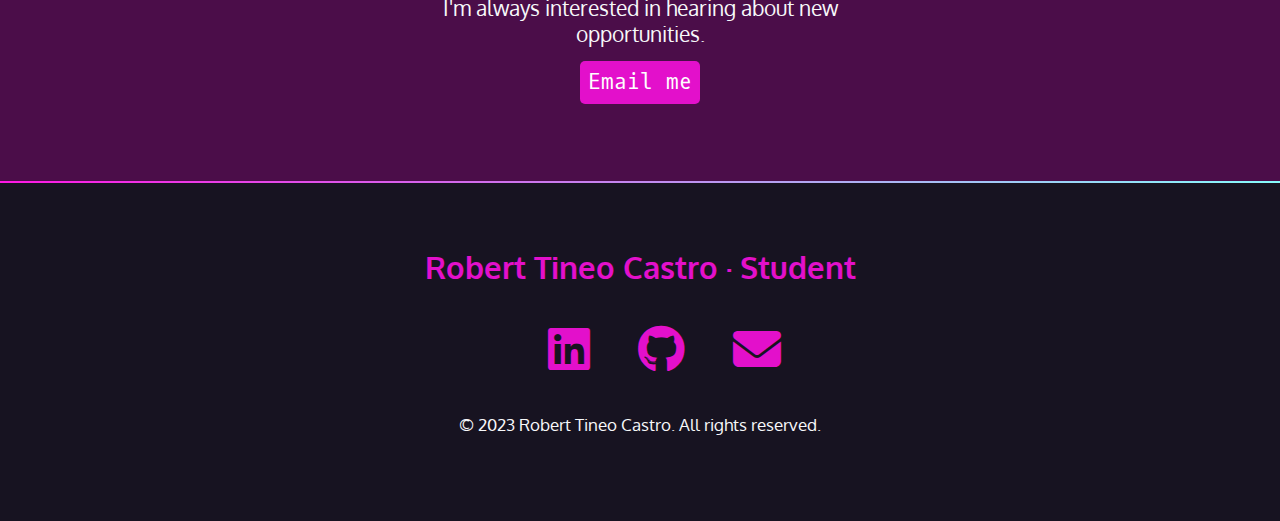
==== commit 8d08f822: "Update index.html" ====
--- a/index.html
+++ b/index.html
@@ -57,7 +57,7 @@
   <section id="intro">
     <p class="name">Hi, my name is <span>Robert Tineo Castro.</span></p>
     <h2>I develop digital experiences.</h2>
-    <p>I'm a student specializing in Python, JavaScript, HTML, CSS and React.</p>
+    <p>I'm a student specializing in HTML, CSS, JavaScript, Python and React.</p>
     <p>Currently, I'm a student of Computer Science at <a href="https://www.molloy.edu/" target="__blank">Molloy
         University</a>
     </p>
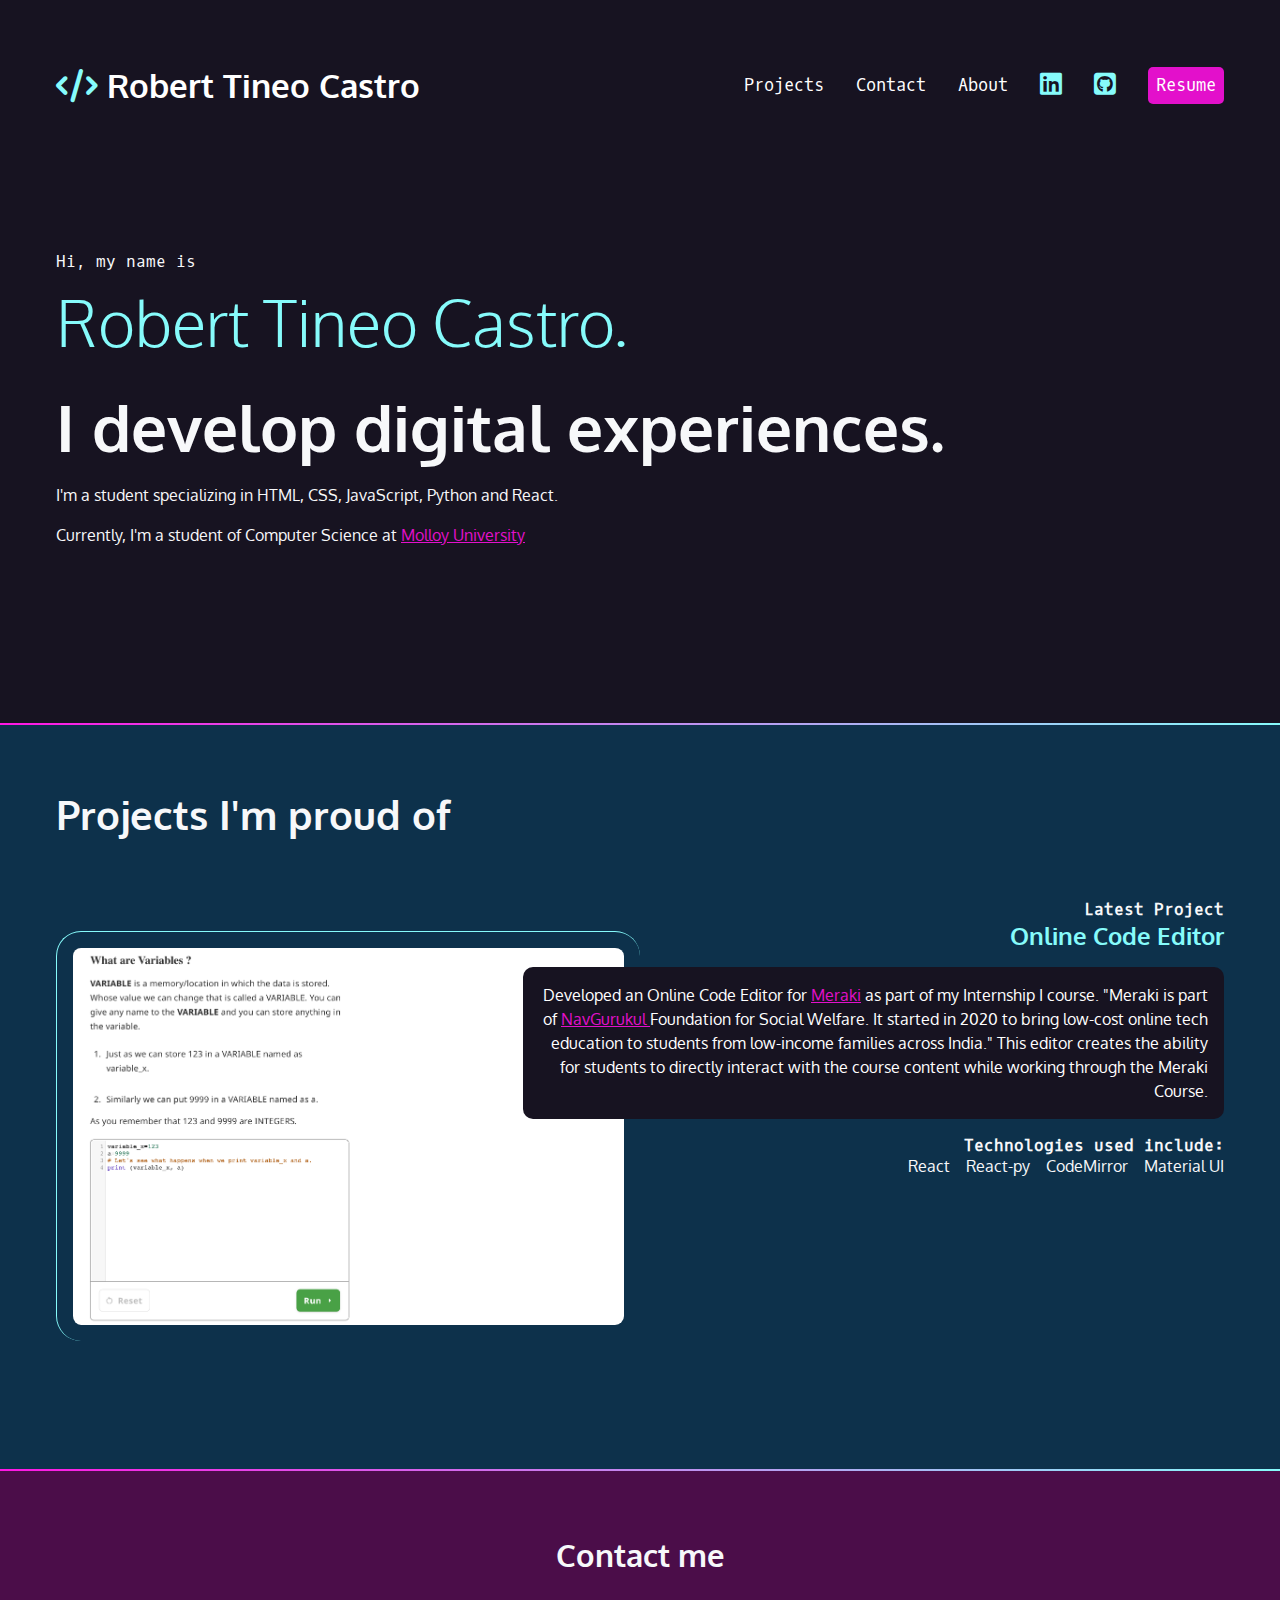
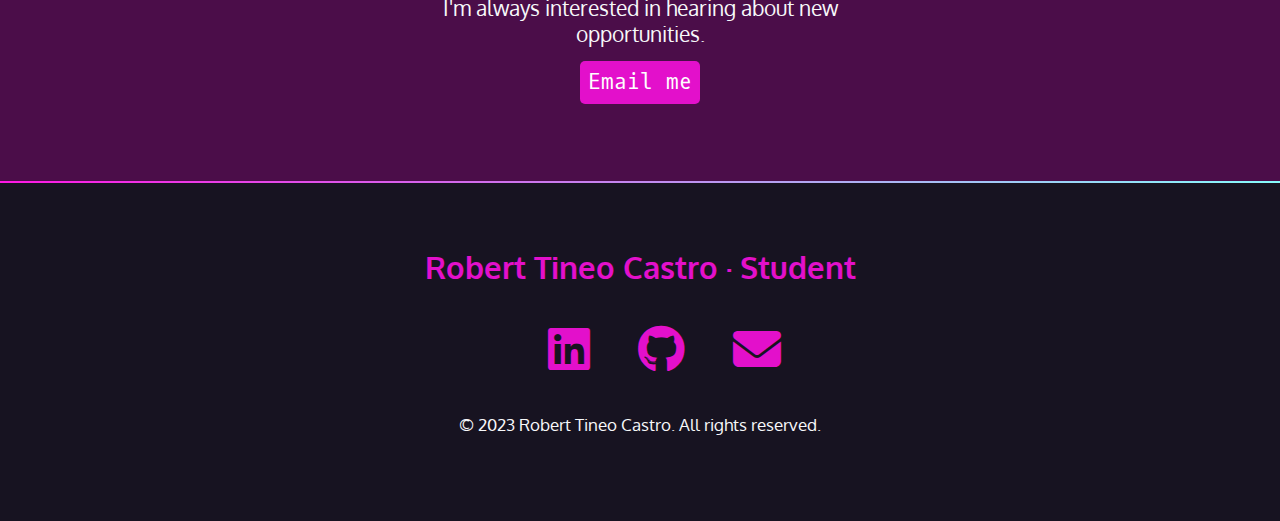
==== commit ddfac5fd: "Update index.html" ====
--- a/index.html
+++ b/index.html
@@ -85,7 +85,7 @@
             <li>React</li>
             <li>React-py</li>
             <li>CodeMirror</li>
-            <li>MUI</li>
+            <li>Material UI</li>
           </ul>
         </div>
         <img src="img/codeEditor.png" alt="Screenshot of Code Editor." />
